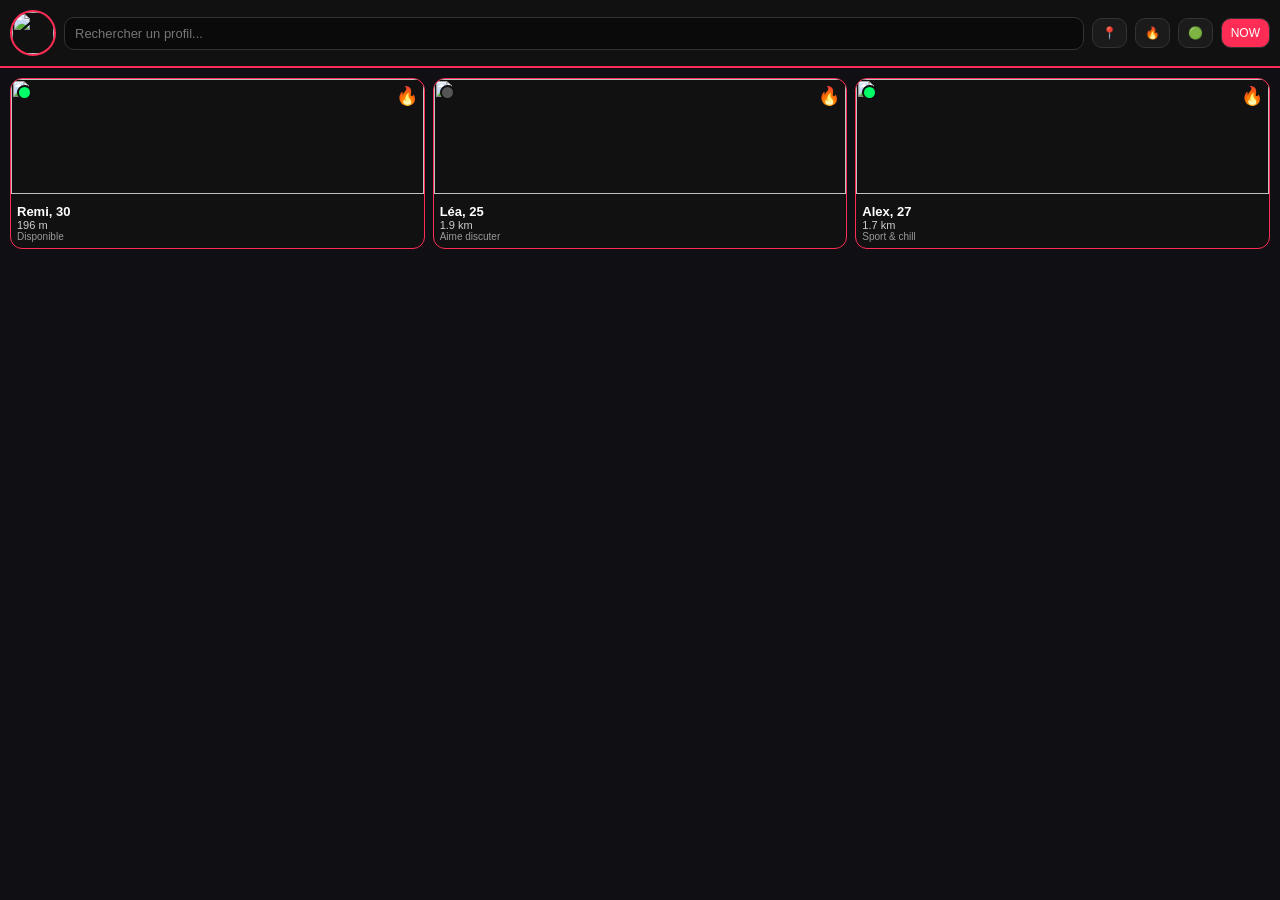
==== index.html @ a5b706a9 "Add files via upload" ====
<!DOCTYPE html>
<html lang="fr">
<head>
<meta charset="UTF-8">
<meta name="viewport" content="width=device-width, initial-scale=1.0">
<title>Profils</title>

<style>
body{
    margin:0;
    font-family:Arial,sans-serif;
    background:#0f0f14;
    color:white;
}

/* 🔥 BANNIÈRE HAUTE */
.top-bar{
    display:flex;
    align-items:center;
    gap:8px;
    padding:10px;
    background:#111;
    border-bottom:2px solid #ff2d55;
    position:sticky;
    top:0;
    z-index:10;
}

/* CERCLE MON PROFIL */
.my-profile{
    width:42px;
    height:42px;
    border-radius:50%;
    border:2px solid #ff2d55;
    object-fit:cover;
    cursor:pointer;
}

/* BARRE DE RECHERCHE */
.search-input{
    flex:1;
    padding:8px 10px;
    border-radius:10px;
    border:1px solid #333;
    background:#0a0a0a;
    color:white;
    outline:none;
    font-size:13px;
}

/* BOUTONS FILTRE */
.filter-btn{
    padding:7px 9px;
    border-radius:10px;
    border:none;
    background:#1b1b1b;
    color:white;
    font-size:12px;
    cursor:pointer;
    border:1px solid #333;
}

.filter-btn.active{
    background:#ff2d55;
    border-color:#ff2d55;
}

/* 3 COLONNES */
.cards-container{
    display:grid;
    grid-template-columns: repeat(3, 1fr);
    gap:8px;
    padding:10px;
}

/* CARTE STYLE APP */
.profile-card{
    position:relative;
    background:#111;
    border-radius:12px;
    overflow:hidden;
    border:1.5px solid #ff2d55;
    cursor:pointer;
}

.profile-card img{
    width:100%;
    height:115px;
    object-fit:cover;
}

/* PASTILLE ONLINE */
.online-dot{
    position:absolute;
    top:6px;
    left:6px;
    width:11px;
    height:11px;
    border-radius:50%;
    border:2px solid #0f0f14;
}

/* BOUTON ABONNÉ */
.subscribe-btn{
    position:absolute;
    top:6px;
    right:6px;
    font-size:18px;
    cursor:pointer;
    user-select:none;
    transition:0.2s;
}

/* Effet glow rouge pour abonnés */
.subscribe-btn.following{
    color:#ff2d55;
    text-shadow: 0 0 12px #ff2d55, 0 0 20px #ff2d55, 0 0 28px #ff2d55;
}

/* INFOS */
.profile-info{
    padding:6px;
}

.profile-name{
    font-size:13px;
    font-weight:bold;
}

.profile-distance{
    font-size:11px;
    color:#cfcfcf;
}

.profile-bio{
    font-size:10px;
    color:#9a9a9a;
}
</style>
</head>

<body>

<div class="top-bar">
    <img src="https://randomuser.me/api/portraits/men/75.jpg" class="my-profile" onclick="editMyProfile()">
    <input type="text" class="search-input" id="searchInput" placeholder="Rechercher un profil...">
    <button class="filter-btn" id="distanceBtn">📍</button>
    <button class="filter-btn" id="subBtn">🔥</button>
    <button class="filter-btn" id="onlineBtn">🟢</button>
    <button class="filter-btn" id="nowBtn" style="background:#ff2d55;">NOW</button>
</div>

<!-- GRILLE PROFILS -->
<div class="cards-container" id="cardsContainer"></div>

<script>
const userLocation = { lat: 43.30, lon: 3.20 };
let showOnlineOnly=false, showSubscribedOnly=false, sortByDistance=false;

const profiles = [
    {id:1,name:"Remi",age:30,bio:"Disponible",photo:"https://randomuser.me/api/portraits/men/32.jpg",lat:43.301,lon:3.198,online:true},
    {id:2,name:"Léa",age:25,bio:"Aime discuter",photo:"https://randomuser.me/api/portraits/women/44.jpg",lat:43.315,lon:3.210,online:false},
    {id:3,name:"Alex",age:27,bio:"Sport & chill",photo:"https://randomuser.me/api/portraits/men/68.jpg",lat:43.289,lon:3.185,online:true}
];

let subscribed = new Set(JSON.parse(localStorage.getItem("subscribed"))||[]);

function calculateDistance(lat1,lon1,lat2,lon2){
    const R=6371;
    const dLat=(lat2-lat1)*Math.PI/180;
    const dLon=(lon2-lon1)*Math.PI/180;
    const a=Math.sin(dLat/2)**2 + Math.cos(lat1*Math.PI/180) * Math.cos(lat2*Math.PI/180) * Math.sin(dLon/2)**2;
    const c=2*Math.atan2(Math.sqrt(a),Math.sqrt(1-a));
    return R*c;
}

function formatDistance(km){
    return km<1?Math.round(km*1000)+" m":km.toFixed(1)+" km";
}

const container=document.getElementById("cardsContainer");
const searchInput=document.getElementById("searchInput");
const onlineBtn=document.getElementById("onlineBtn");
const subBtn=document.getElementById("subBtn");
const distanceBtn=document.getElementById("distanceBtn");
const nowBtn=document.getElementById("nowBtn");

function renderProfiles(){
    container.innerHTML="";
    let filtered=[...profiles];
    const search=searchInput.value.toLowerCase();
    if(search) filtered=filtered.filter(p=>p.name.toLowerCase().includes(search));
    if(showOnlineOnly) filtered=filtered.filter(p=>p.online);
    if(showSubscribedOnly) filtered=filtered.filter(p=>subscribed.has(p.id));
    if(sortByDistance) filtered.sort((a,b)=>calculateDistance(userLocation.lat,userLocation.lon,a.lat,a.lon)-calculateDistance(userLocation.lat,userLocation.lon,b.lat,b.lon));

    filtered.forEach(profile=>{
        const dist=calculateDistance(userLocation.lat,userLocation.lon,profile.lat,profile.lon);
        const card=document.createElement("div");
        card.className="profile-card";
        card.onclick=()=>openProfile(profile);
        const isSubscribed=subscribed.has(profile.id);
        const subIcon="🔥";
        const subClass=isSubscribed?"subscribe-btn following":"subscribe-btn";
        card.innerHTML=`
            <img src="${profile.photo}">
            <div class="online-dot" style="background:${profile.online?'#00ff66':'#555'}"></div>
            <div class="${subClass}" onclick="toggleSubscribe(event,${profile.id})">${subIcon}</div>
            <div class="profile-info">
                <div class="profile-name">${profile.name}, ${profile.age}</div>
                <div class="profile-distance">${formatDistance(dist)}</div>
                <div class="profile-bio">${profile.bio}</div>
            </div>
        `;
        container.appendChild(card);
    });
}

function toggleSubscribe(event,id){
    event.stopPropagation();
    subscribed.has(id)?subscribed.delete(id):subscribed.add(id);
    localStorage.setItem("subscribed",JSON.stringify([...subscribed]));
    renderProfiles();
}

searchInput.addEventListener("input",renderProfiles);
onlineBtn.onclick=()=>{showOnlineOnly=!showOnlineOnly; onlineBtn.classList.toggle("active"); renderProfiles();}
subBtn.onclick=()=>{showSubscribedOnly=!showSubscribedOnly; subBtn.classList.toggle("active"); renderProfiles();}
distanceBtn.onclick=()=>{sortByDistance=!sortByDistance; distanceBtn.classList.toggle("active"); renderProfiles();}

// NOW redirige directement vers now.html
nowBtn.onclick = () => {
    window.location.href = "now.html";
}

// Profils secondaires
function openProfile(profile){
    localStorage.setItem("selectedProfile",JSON.stringify(profile));
    window.location.href="view-profile.html";
}

function editMyProfile(){
    window.location.href="edit-profile.html";
}

renderProfiles();
</script>

</body>
</html>
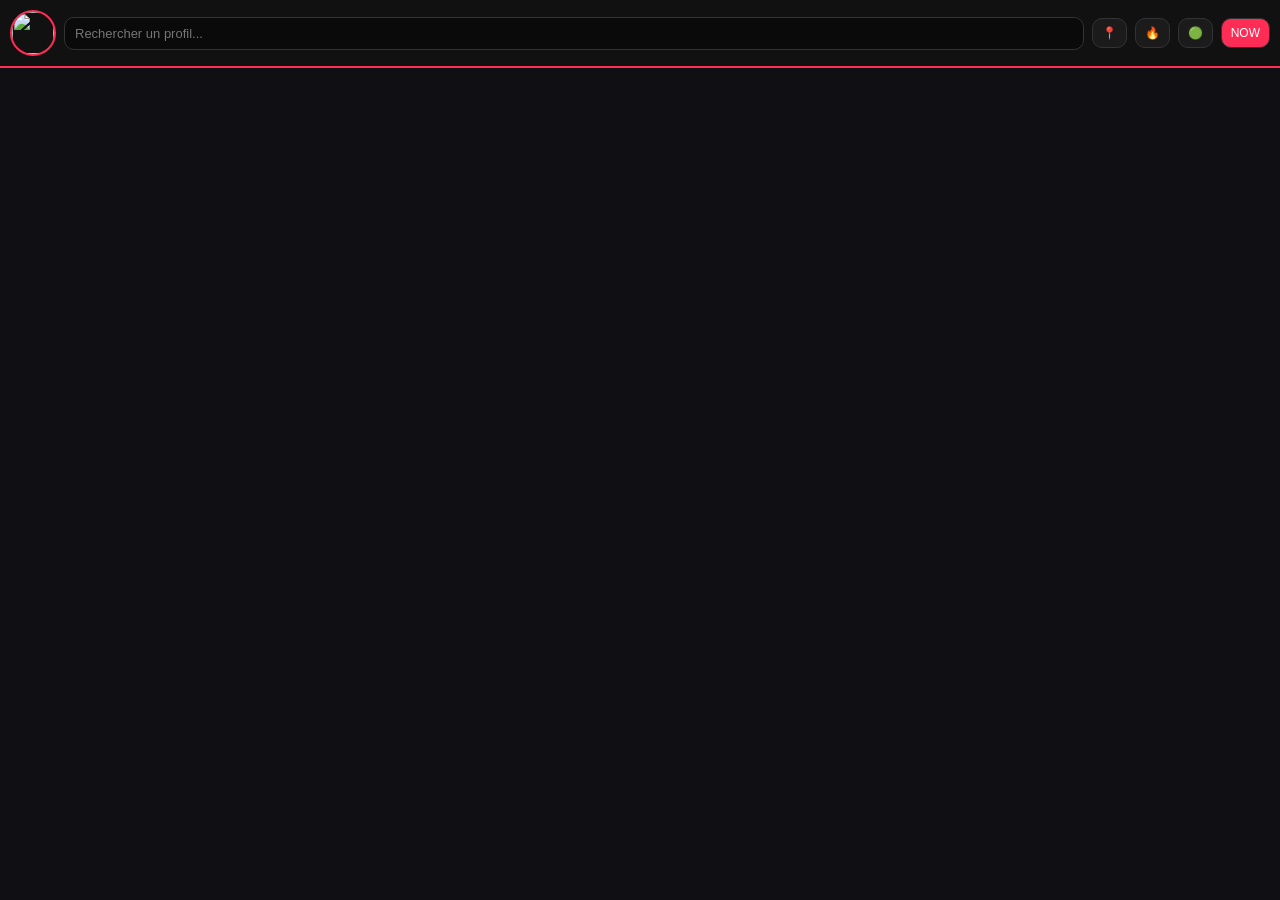
==== commit 12a5cb31: "index.html" ====
--- a/index.html
+++ b/index.html
@@ -137,8 +137,27 @@
     color:#9a9a9a;
 }
 </style>
+
+<!-- Firebase SDKs -->
+<script src="https://www.gstatic.com/firebasejs/9.23.0/firebase-app-compat.js"></script>
+<script src="https://www.gstatic.com/firebasejs/9.23.0/firebase-firestore-compat.js"></script>
+
+<script>
+  // 🔹 Configuration Firebase – remplace par tes infos
+  const firebaseConfig = {
+    apiKey: "TON_API_KEY",
+    authDomain: "TON_PROJET.firebaseapp.com",
+    projectId: "TON_PROJET",
+    storageBucket: "TON_PROJET.appspot.com",
+    messagingSenderId: "TON_ID",
+    appId: "TON_APP_ID"
+  };
+
+  firebase.initializeApp(firebaseConfig);
+  const db = firebase.firestore();
+</script>
+
 </head>
-
 <body>
 
 <div class="top-bar">
@@ -150,7 +169,6 @@
     <button class="filter-btn" id="nowBtn" style="background:#ff2d55;">NOW</button>
 </div>
 
-<!-- GRILLE PROFILS -->
 <div class="cards-container" id="cardsContainer"></div>
 
 <script>
@@ -163,8 +181,16 @@
     {id:3,name:"Alex",age:27,bio:"Sport & chill",photo:"https://randomuser.me/api/portraits/men/68.jpg",lat:43.289,lon:3.185,online:true}
 ];
 
-let subscribed = new Set(JSON.parse(localStorage.getItem("subscribed"))||[]);
-
+let subscribed = new Set();
+
+const container = document.getElementById("cardsContainer");
+const searchInput = document.getElementById("searchInput");
+const onlineBtn = document.getElementById("onlineBtn");
+const subBtn = document.getElementById("subBtn");
+const distanceBtn = document.getElementById("distanceBtn");
+const nowBtn = document.getElementById("nowBtn");
+
+// 🔹 Calcul distance
 function calculateDistance(lat1,lon1,lat2,lon2){
     const R=6371;
     const dLat=(lat2-lat1)*Math.PI/180;
@@ -178,31 +204,31 @@
     return km<1?Math.round(km*1000)+" m":km.toFixed(1)+" km";
 }
 
-const container=document.getElementById("cardsContainer");
-const searchInput=document.getElementById("searchInput");
-const onlineBtn=document.getElementById("onlineBtn");
-const subBtn=document.getElementById("subBtn");
-const distanceBtn=document.getElementById("distanceBtn");
-const nowBtn=document.getElementById("nowBtn");
-
+// 🔹 Récupérer abonnements depuis Firestore
+db.collection("subscriptions").get().then(snapshot => {
+    snapshot.forEach(doc => subscribed.add(parseInt(doc.id)));
+    renderProfiles();
+}).catch(console.error);
+
+// 🔹 Rendu des profils
 function renderProfiles(){
     container.innerHTML="";
-    let filtered=[...profiles];
-    const search=searchInput.value.toLowerCase();
-    if(search) filtered=filtered.filter(p=>p.name.toLowerCase().includes(search));
-    if(showOnlineOnly) filtered=filtered.filter(p=>p.online);
-    if(showSubscribedOnly) filtered=filtered.filter(p=>subscribed.has(p.id));
-    if(sortByDistance) filtered.sort((a,b)=>calculateDistance(userLocation.lat,userLocation.lon,a.lat,a.lon)-calculateDistance(userLocation.lat,userLocation.lon,b.lat,b.lon));
-
-    filtered.forEach(profile=>{
-        const dist=calculateDistance(userLocation.lat,userLocation.lon,profile.lat,profile.lon);
-        const card=document.createElement("div");
-        card.className="profile-card";
-        card.onclick=()=>openProfile(profile);
-        const isSubscribed=subscribed.has(profile.id);
-        const subIcon="🔥";
-        const subClass=isSubscribed?"subscribe-btn following":"subscribe-btn";
-        card.innerHTML=`
+    let filtered = [...profiles];
+    const search = searchInput.value.toLowerCase();
+    if(search) filtered = filtered.filter(p => p.name.toLowerCase().includes(search));
+    if(showOnlineOnly) filtered = filtered.filter(p => p.online);
+    if(showSubscribedOnly) filtered = filtered.filter(p => subscribed.has(p.id));
+    if(sortByDistance) filtered.sort((a,b) => calculateDistance(userLocation.lat,userLocation.lon,a.lat,a.lon)-calculateDistance(userLocation.lat,userLocation.lon,b.lat,b.lon));
+
+    filtered.forEach(profile => {
+        const dist = calculateDistance(userLocation.lat,userLocation.lon,profile.lat,profile.lon);
+        const card = document.createElement("div");
+        card.className = "profile-card";
+        card.onclick = () => openProfile(profile);
+        const isSubscribed = subscribed.has(profile.id);
+        const subIcon = "🔥";
+        const subClass = isSubscribed ? "subscribe-btn following" : "subscribe-btn";
+        card.innerHTML = `
             <img src="${profile.photo}">
             <div class="online-dot" style="background:${profile.online?'#00ff66':'#555'}"></div>
             <div class="${subClass}" onclick="toggleSubscribe(event,${profile.id})">${subIcon}</div>
@@ -216,26 +242,33 @@
     });
 }
 
-function toggleSubscribe(event,id){
+// 🔹 Toggle abonnement vers Firestore
+function toggleSubscribe(event, id){
     event.stopPropagation();
-    subscribed.has(id)?subscribed.delete(id):subscribed.add(id);
-    localStorage.setItem("subscribed",JSON.stringify([...subscribed]));
-    renderProfiles();
-}
-
-searchInput.addEventListener("input",renderProfiles);
-onlineBtn.onclick=()=>{showOnlineOnly=!showOnlineOnly; onlineBtn.classList.toggle("active"); renderProfiles();}
-subBtn.onclick=()=>{showSubscribedOnly=!showSubscribedOnly; subBtn.classList.toggle("active"); renderProfiles();}
-distanceBtn.onclick=()=>{sortByDistance=!sortByDistance; distanceBtn.classList.toggle("active"); renderProfiles();}
-
-// NOW redirige directement vers now.html
-nowBtn.onclick = () => {
-    window.location.href = "now.html";
-}
-
-// Profils secondaires
+    const docRef = db.collection("subscriptions").doc(id.toString());
+    if(subscribed.has(id)){
+        docRef.delete().then(() => {
+            subscribed.delete(id);
+            renderProfiles();
+        }).catch(console.error);
+    } else {
+        docRef.set({subscribed:true}).then(() => {
+            subscribed.add(id);
+            renderProfiles();
+        }).catch(console.error);
+    }
+}
+
+// 🔹 Filtres et NOW
+searchInput.addEventListener("input", renderProfiles);
+onlineBtn.onclick = () => { showOnlineOnly = !showOnlineOnly; onlineBtn.classList.toggle("active"); renderProfiles(); }
+subBtn.onclick = () => { showSubscribedOnly = !showSubscribedOnly; subBtn.classList.toggle("active"); renderProfiles(); }
+distanceBtn.onclick = () => { sortByDistance = !sortByDistance; distanceBtn.classList.toggle("active"); renderProfiles(); }
+nowBtn.onclick = () => { window.location.href = "now.html"; }
+
+// 🔹 Profils secondaires
 function openProfile(profile){
-    localStorage.setItem("selectedProfile",JSON.stringify(profile));
+    localStorage.setItem("selectedProfile", JSON.stringify(profile));
     window.location.href="view-profile.html";
 }
 
@@ -243,8 +276,9 @@
     window.location.href="edit-profile.html";
 }
 
+// 🔹 Premier rendu
 renderProfiles();
 </script>
 
 </body>
-</html>+</html>
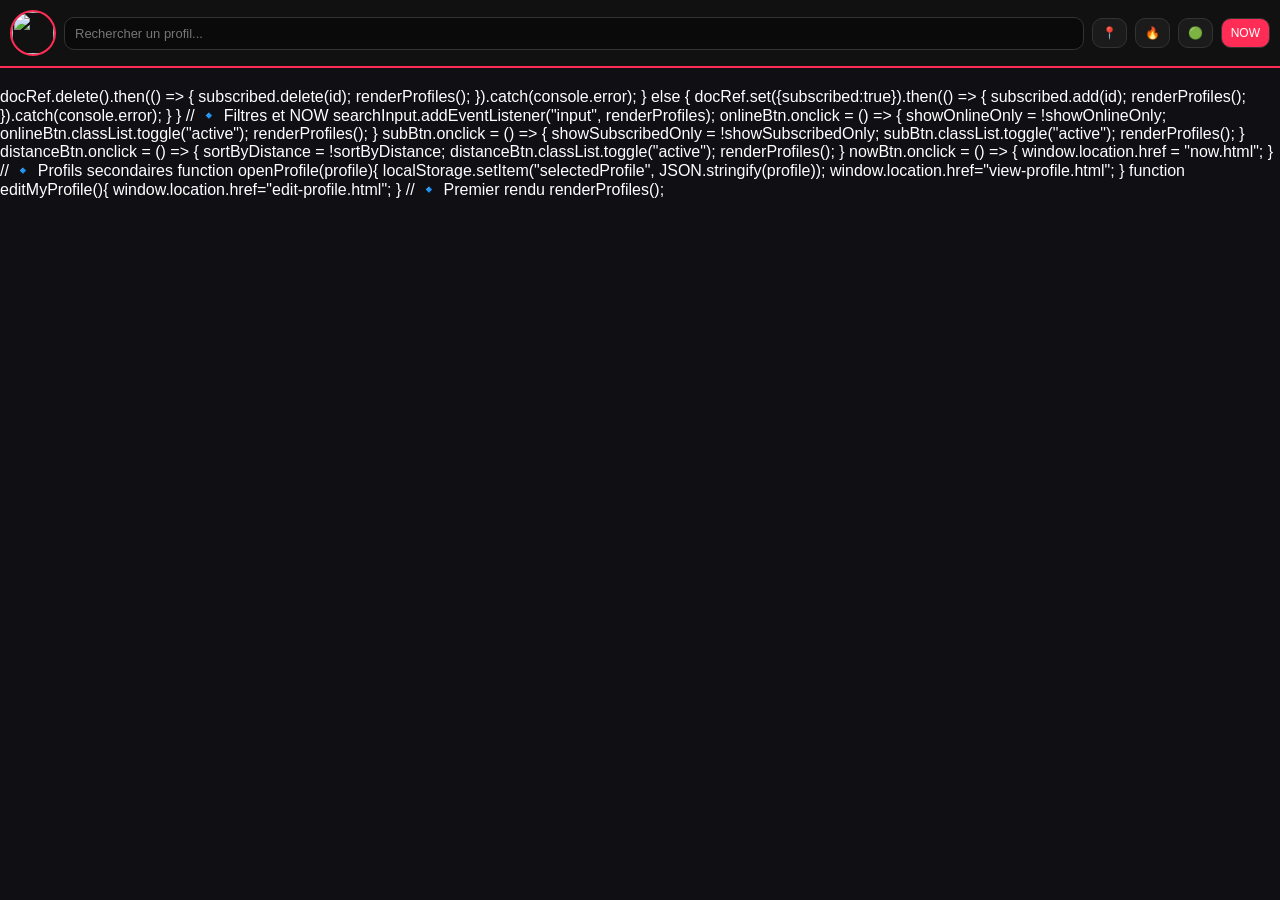
==== commit 4e43deba: "index.html" ====
--- a/index.html
+++ b/index.html
@@ -12,8 +12,6 @@
     background:#0f0f14;
     color:white;
 }
-
-/* 🔥 BANNIÈRE HAUTE */
 .top-bar{
     display:flex;
     align-items:center;
@@ -25,8 +23,6 @@
     top:0;
     z-index:10;
 }
-
-/* CERCLE MON PROFIL */
 .my-profile{
     width:42px;
     height:42px;
@@ -35,8 +31,6 @@
     object-fit:cover;
     cursor:pointer;
 }
-
-/* BARRE DE RECHERCHE */
 .search-input{
     flex:1;
     padding:8px 10px;
@@ -47,8 +41,6 @@
     outline:none;
     font-size:13px;
 }
-
-/* BOUTONS FILTRE */
 .filter-btn{
     padding:7px 9px;
     border-radius:10px;
@@ -59,21 +51,16 @@
     cursor:pointer;
     border:1px solid #333;
 }
-
 .filter-btn.active{
     background:#ff2d55;
     border-color:#ff2d55;
 }
-
-/* 3 COLONNES */
 .cards-container{
     display:grid;
     grid-template-columns: repeat(3, 1fr);
     gap:8px;
     padding:10px;
 }
-
-/* CARTE STYLE APP */
 .profile-card{
     position:relative;
     background:#111;
@@ -82,14 +69,11 @@
     border:1.5px solid #ff2d55;
     cursor:pointer;
 }
-
 .profile-card img{
     width:100%;
     height:115px;
     object-fit:cover;
 }
-
-/* PASTILLE ONLINE */
 .online-dot{
     position:absolute;
     top:6px;
@@ -99,8 +83,6 @@
     border-radius:50%;
     border:2px solid #0f0f14;
 }
-
-/* BOUTON ABONNÉ */
 .subscribe-btn{
     position:absolute;
     top:6px;
@@ -110,52 +92,30 @@
     user-select:none;
     transition:0.2s;
 }
-
-/* Effet glow rouge pour abonnés */
 .subscribe-btn.following{
     color:#ff2d55;
     text-shadow: 0 0 12px #ff2d55, 0 0 20px #ff2d55, 0 0 28px #ff2d55;
 }
-
-/* INFOS */
 .profile-info{
     padding:6px;
 }
-
 .profile-name{
     font-size:13px;
     font-weight:bold;
 }
-
 .profile-distance{
     font-size:11px;
     color:#cfcfcf;
 }
-
 .profile-bio{
     font-size:10px;
     color:#9a9a9a;
 }
 </style>
 
-<!-- Firebase SDKs -->
-<script src="https://www.gstatic.com/firebasejs/9.23.0/firebase-app-compat.js"></script>
-<script src="https://www.gstatic.com/firebasejs/9.23.0/firebase-firestore-compat.js"></script>
-
-<script>
-  // 🔹 Configuration Firebase – remplace par tes infos
-  const firebaseConfig = {
-    apiKey: "TON_API_KEY",
-    authDomain: "TON_PROJET.firebaseapp.com",
-    projectId: "TON_PROJET",
-    storageBucket: "TON_PROJET.appspot.com",
-    messagingSenderId: "TON_ID",
-    appId: "TON_APP_ID"
-  };
-
-  firebase.initializeApp(firebaseConfig);
-  const db = firebase.firestore();
-</script>
+<!-- Firebase -->
+<script src="https://www.gstatic.com/firebasejs/9.23.0/firebase-app.js"></script>
+<script src="https://www.gstatic.com/firebasejs/9.23.0/firebase-firestore.js"></script>
 
 </head>
 <body>
@@ -172,66 +132,69 @@
 <div class="cards-container" id="cardsContainer"></div>
 
 <script>
+/* 🔹 CONFIGURATION FIREBASE 🔹 */
+const firebaseConfig = {
+    apiKey: "TON_API_KEY",
+    authDomain: "TON_PROJECT_ID.firebaseapp.com",
+    projectId: "TON_PROJECT_ID",
+    storageBucket: "TON_PROJECT_ID.appspot.com",
+    messagingSenderId: "TON_SENDER_ID",
+    appId: "TON_APP_ID"
+};
+const app = firebase.initializeApp(firebaseConfig);
+const db = firebase.firestore();
+
+/* 🔹 VARIABLES 🔹 */
 const userLocation = { lat: 43.30, lon: 3.20 };
 let showOnlineOnly=false, showSubscribedOnly=false, sortByDistance=false;
-
-const profiles = [
-    {id:1,name:"Remi",age:30,bio:"Disponible",photo:"https://randomuser.me/api/portraits/men/32.jpg",lat:43.301,lon:3.198,online:true},
-    {id:2,name:"Léa",age:25,bio:"Aime discuter",photo:"https://randomuser.me/api/portraits/women/44.jpg",lat:43.315,lon:3.210,online:false},
-    {id:3,name:"Alex",age:27,bio:"Sport & chill",photo:"https://randomuser.me/api/portraits/men/68.jpg",lat:43.289,lon:3.185,online:true}
-];
-
-let subscribed = new Set();
-
-const container = document.getElementById("cardsContainer");
-const searchInput = document.getElementById("searchInput");
-const onlineBtn = document.getElementById("onlineBtn");
-const subBtn = document.getElementById("subBtn");
-const distanceBtn = document.getElementById("distanceBtn");
-const nowBtn = document.getElementById("nowBtn");
-
-// 🔹 Calcul distance
+let subscribed = new Set(JSON.parse(localStorage.getItem("subscribed"))||[]);
+
+const container=document.getElementById("cardsContainer");
+const searchInput=document.getElementById("searchInput");
+const onlineBtn=document.getElementById("onlineBtn");
+const subBtn=document.getElementById("subBtn");
+const distanceBtn=document.getElementById("distanceBtn");
+const nowBtn=document.getElementById("nowBtn");
+
+/* 🔹 CALCUL DISTANCE 🔹 */
 function calculateDistance(lat1,lon1,lat2,lon2){
     const R=6371;
     const dLat=(lat2-lat1)*Math.PI/180;
     const dLon=(lon2-lon1)*Math.PI/180;
-    const a=Math.sin(dLat/2)**2 + Math.cos(lat1*Math.PI/180) * Math.cos(lat2*Math.PI/180) * Math.sin(dLon/2)**2;
+    const a=Math.sin(dLat/2)**2 + Math.cos(lat1*Math.PI/180)*Math.cos(lat2*Math.PI/180)*Math.sin(dLon/2)**2;
     const c=2*Math.atan2(Math.sqrt(a),Math.sqrt(1-a));
     return R*c;
 }
-
 function formatDistance(km){
     return km<1?Math.round(km*1000)+" m":km.toFixed(1)+" km";
 }
 
-// 🔹 Récupérer abonnements depuis Firestore
-db.collection("subscriptions").get().then(snapshot => {
-    snapshot.forEach(doc => subscribed.add(parseInt(doc.id)));
-    renderProfiles();
-}).catch(console.error);
-
-// 🔹 Rendu des profils
-function renderProfiles(){
+/* 🔹 RENDER PROFILS 🔹 */
+function renderProfiles(profiles){
     container.innerHTML="";
-    let filtered = [...profiles];
-    const search = searchInput.value.toLowerCase();
-    if(search) filtered = filtered.filter(p => p.name.toLowerCase().includes(search));
-    if(showOnlineOnly) filtered = filtered.filter(p => p.online);
-    if(showSubscribedOnly) filtered = filtered.filter(p => subscribed.has(p.id));
-    if(sortByDistance) filtered.sort((a,b) => calculateDistance(userLocation.lat,userLocation.lon,a.lat,a.lon)-calculateDistance(userLocation.lat,userLocation.lon,b.lat,b.lon));
-
-    filtered.forEach(profile => {
+    const search=searchInput.value.toLowerCase();
+    let filtered = profiles.filter(p => {
+        if(search && !p.name.toLowerCase().includes(search)) return false;
+        if(showOnlineOnly && !p.online) return false;
+        if(showSubscribedOnly && !subscribed.has(p.id)) return false;
+        return true;
+    });
+    if(sortByDistance){
+        filtered.sort((a,b)=>calculateDistance(userLocation.lat,userLocation.lon,a.lat,a.lon)-calculateDistance(userLocation.lat,userLocation.lon,b.lat,b.lon));
+    }
+
+    filtered.forEach(profile=>{
         const dist = calculateDistance(userLocation.lat,userLocation.lon,profile.lat,profile.lon);
-        const card = document.createElement("div");
-        card.className = "profile-card";
-        card.onclick = () => openProfile(profile);
-        const isSubscribed = subscribed.has(profile.id);
-        const subIcon = "🔥";
-        const subClass = isSubscribed ? "subscribe-btn following" : "subscribe-btn";
-        card.innerHTML = `
+        const card=document.createElement("div");
+        card.className="profile-card";
+        card.onclick=()=>openProfile(profile);
+        const isSubscribed=subscribed.has(profile.id);
+        const subIcon="🔥";
+        const subClass=isSubscribed?"subscribe-btn following":"subscribe-btn";
+        card.innerHTML=`
             <img src="${profile.photo}">
             <div class="online-dot" style="background:${profile.online?'#00ff66':'#555'}"></div>
-            <div class="${subClass}" onclick="toggleSubscribe(event,${profile.id})">${subIcon}</div>
+            <div class="${subClass}" onclick="toggleSubscribe(event,'${profile.id}')">${subIcon}</div>
             <div class="profile-info">
                 <div class="profile-name">${profile.name}, ${profile.age}</div>
                 <div class="profile-distance">${formatDistance(dist)}</div>
@@ -242,12 +205,50 @@
     });
 }
 
-// 🔹 Toggle abonnement vers Firestore
-function toggleSubscribe(event, id){
+/* 🔹 TOGGLE ABONNEMENT 🔹 */
+function toggleSubscribe(event,id){
     event.stopPropagation();
-    const docRef = db.collection("subscriptions").doc(id.toString());
-    if(subscribed.has(id)){
-        docRef.delete().then(() => {
+    subscribed.has(id)?subscribed.delete(id):subscribed.add(id);
+    localStorage.setItem("subscribed",JSON.stringify([...subscribed]));
+    fetchProfiles(); // recharge depuis Firestore
+}
+
+/* 🔹 FETCH FIRESTORE 🔹 */
+function fetchProfiles(){
+    db.collection("profiles").get()
+    .then(snapshot => {
+        const profiles = [];
+        snapshot.forEach(doc => {
+            profiles.push({ id: doc.id, ...doc.data() });
+        });
+        renderProfiles(profiles);
+    })
+    .catch(err => console.error(err));
+}
+
+/* 🔹 NOW REDIRECT 🔹 */
+nowBtn.onclick = () => window.location.href = "now.html";
+
+/* 🔹 PROFILS SECONDAIRES 🔹 */
+function openProfile(profile){
+    localStorage.setItem("selectedProfile",JSON.stringify(profile));
+    window.location.href="view-profile.html";
+}
+function editMyProfile(){
+    window.location.href="edit-profile.html";
+}
+
+/* 🔹 EVENTS 🔹 */
+searchInput.addEventListener("input",fetchProfiles);
+onlineBtn.onclick=()=>{showOnlineOnly=!showOnlineOnly; onlineBtn.classList.toggle("active"); fetchProfiles();}
+subBtn.onclick=()=>{showSubscribedOnly=!showSubscribedOnly; subBtn.classList.toggle("active"); fetchProfiles();}
+distanceBtn.onclick=()=>{sortByDistance=!sortByDistance; distanceBtn.classList.toggle("active"); fetchProfiles();}
+
+/* 🔹 INITIAL RENDER 🔹 */
+fetchProfiles();
+</script>
+</body>
+</html> docRef.delete().then(() => {
             subscribed.delete(id);
             renderProfiles();
         }).catch(console.error);
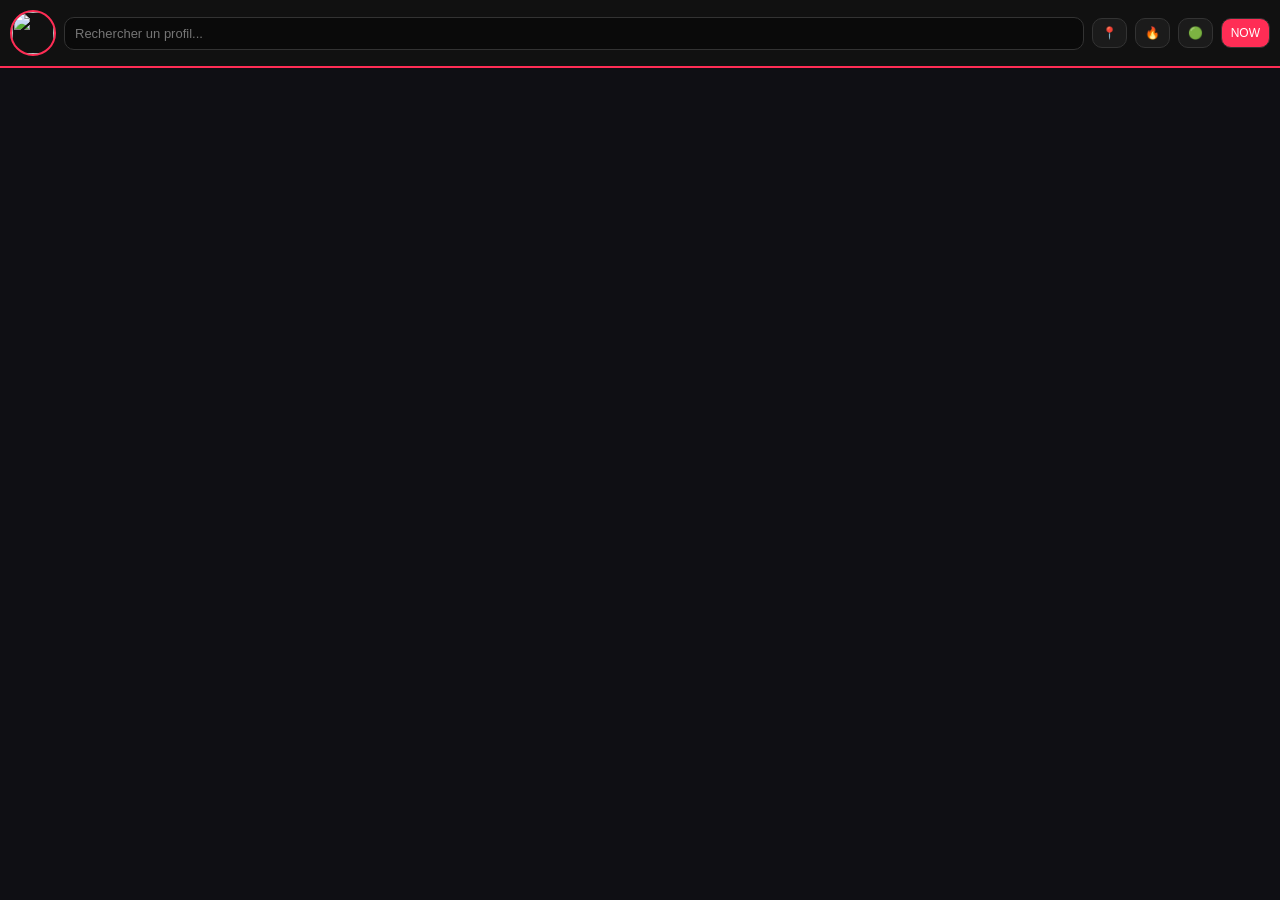
==== commit 4e20b7ad: "index.html" ====
--- a/index.html
+++ b/index.html
@@ -4,281 +4,115 @@
 <meta charset="UTF-8">
 <meta name="viewport" content="width=device-width, initial-scale=1.0">
 <title>Profils</title>
-
 <style>
-body{
-    margin:0;
-    font-family:Arial,sans-serif;
-    background:#0f0f14;
-    color:white;
-}
-.top-bar{
-    display:flex;
-    align-items:center;
-    gap:8px;
-    padding:10px;
-    background:#111;
-    border-bottom:2px solid #ff2d55;
-    position:sticky;
-    top:0;
-    z-index:10;
-}
-.my-profile{
-    width:42px;
-    height:42px;
-    border-radius:50%;
-    border:2px solid #ff2d55;
-    object-fit:cover;
-    cursor:pointer;
-}
-.search-input{
-    flex:1;
-    padding:8px 10px;
-    border-radius:10px;
-    border:1px solid #333;
-    background:#0a0a0a;
-    color:white;
-    outline:none;
-    font-size:13px;
-}
-.filter-btn{
-    padding:7px 9px;
-    border-radius:10px;
-    border:none;
-    background:#1b1b1b;
-    color:white;
-    font-size:12px;
-    cursor:pointer;
-    border:1px solid #333;
-}
-.filter-btn.active{
-    background:#ff2d55;
-    border-color:#ff2d55;
-}
-.cards-container{
-    display:grid;
-    grid-template-columns: repeat(3, 1fr);
-    gap:8px;
-    padding:10px;
-}
-.profile-card{
-    position:relative;
-    background:#111;
-    border-radius:12px;
-    overflow:hidden;
-    border:1.5px solid #ff2d55;
-    cursor:pointer;
-}
-.profile-card img{
-    width:100%;
-    height:115px;
-    object-fit:cover;
-}
-.online-dot{
-    position:absolute;
-    top:6px;
-    left:6px;
-    width:11px;
-    height:11px;
-    border-radius:50%;
-    border:2px solid #0f0f14;
-}
-.subscribe-btn{
-    position:absolute;
-    top:6px;
-    right:6px;
-    font-size:18px;
-    cursor:pointer;
-    user-select:none;
-    transition:0.2s;
-}
-.subscribe-btn.following{
-    color:#ff2d55;
-    text-shadow: 0 0 12px #ff2d55, 0 0 20px #ff2d55, 0 0 28px #ff2d55;
-}
-.profile-info{
-    padding:6px;
-}
-.profile-name{
-    font-size:13px;
-    font-weight:bold;
-}
-.profile-distance{
-    font-size:11px;
-    color:#cfcfcf;
-}
-.profile-bio{
-    font-size:10px;
-    color:#9a9a9a;
-}
+body{margin:0;font-family:Arial,sans-serif;background:#0f0f14;color:white;}
+.top-bar{display:flex;align-items:center;gap:8px;padding:10px;background:#111;border-bottom:2px solid #ff2d55;position:sticky;top:0;z-index:10;}
+.my-profile{width:42px;height:42px;border-radius:50%;border:2px solid #ff2d55;object-fit:cover;cursor:pointer;}
+.search-input{flex:1;padding:8px 10px;border-radius:10px;border:1px solid #333;background:#0a0a0a;color:white;outline:none;font-size:13px;}
+.filter-btn{padding:7px 9px;border-radius:10px;border:none;background:#1b1b1b;color:white;font-size:12px;cursor:pointer;border:1px solid #333;}
+.filter-btn.active{background:#ff2d55;border-color:#ff2d55;}
+.cards-container{display:grid;grid-template-columns:repeat(3,1fr);gap:8px;padding:10px;}
+.profile-card{position:relative;background:#111;border-radius:12px;overflow:hidden;border:1.5px solid #ff2d55;cursor:pointer;}
+.profile-card img{width:100%;height:115px;object-fit:cover;}
+.online-dot{position:absolute;top:6px;left:6px;width:11px;height:11px;border-radius:50%;border:2px solid #0f0f14;}
+.profile-info{padding:6px;}
+.profile-name{font-size:13px;font-weight:bold;}
+.profile-distance{font-size:11px;color:#cfcfcf;}
+.profile-bio{font-size:10px;color:#9a9a9a;}
 </style>
-
-<!-- Firebase -->
-<script src="https://www.gstatic.com/firebasejs/9.23.0/firebase-app.js"></script>
-<script src="https://www.gstatic.com/firebasejs/9.23.0/firebase-firestore.js"></script>
-
 </head>
 <body>
 
 <div class="top-bar">
-    <img src="https://randomuser.me/api/portraits/men/75.jpg" class="my-profile" onclick="editMyProfile()">
-    <input type="text" class="search-input" id="searchInput" placeholder="Rechercher un profil...">
-    <button class="filter-btn" id="distanceBtn">📍</button>
-    <button class="filter-btn" id="subBtn">🔥</button>
-    <button class="filter-btn" id="onlineBtn">🟢</button>
-    <button class="filter-btn" id="nowBtn" style="background:#ff2d55;">NOW</button>
+  <img src="https://randomuser.me/api/portraits/men/75.jpg" class="my-profile" onclick="editMyProfile()">
+  <input type="text" class="search-input" id="searchInput" placeholder="Rechercher un profil...">
+  <button class="filter-btn" id="distanceBtn">📍</button>
+  <button class="filter-btn" id="subBtn">🔥</button>
+  <button class="filter-btn" id="onlineBtn">🟢</button>
+  <button class="filter-btn" id="nowBtn" style="background:#ff2d55;">NOW</button>
 </div>
 
 <div class="cards-container" id="cardsContainer"></div>
 
-<script>
-/* 🔹 CONFIGURATION FIREBASE 🔹 */
+<!-- Firebase -->
+<script type="module">
+import { initializeApp } from "https://www.gstatic.com/firebasejs/10.6.1/firebase-app.js";
+import { getFirestore, collection, getDocs } from "https://www.gstatic.com/firebasejs/10.6.1/firebase-firestore.js";
+
+// 🔹 Config Firebase (remplace par ta config)
 const firebaseConfig = {
-    apiKey: "TON_API_KEY",
-    authDomain: "TON_PROJECT_ID.firebaseapp.com",
-    projectId: "TON_PROJECT_ID",
-    storageBucket: "TON_PROJECT_ID.appspot.com",
-    messagingSenderId: "TON_SENDER_ID",
-    appId: "TON_APP_ID"
+  apiKey: "API_KEY",
+  authDomain: "PROJECT_ID.firebaseapp.com",
+  projectId: "PROJECT_ID",
+  storageBucket: "PROJECT_ID.appspot.com",
+  messagingSenderId: "SENDER_ID",
+  appId: "APP_ID"
 };
-const app = firebase.initializeApp(firebaseConfig);
-const db = firebase.firestore();
 
-/* 🔹 VARIABLES 🔹 */
-const userLocation = { lat: 43.30, lon: 3.20 };
-let showOnlineOnly=false, showSubscribedOnly=false, sortByDistance=false;
-let subscribed = new Set(JSON.parse(localStorage.getItem("subscribed"))||[]);
+const app = initializeApp(firebaseConfig);
+const db = getFirestore(app);
 
-const container=document.getElementById("cardsContainer");
-const searchInput=document.getElementById("searchInput");
-const onlineBtn=document.getElementById("onlineBtn");
-const subBtn=document.getElementById("subBtn");
-const distanceBtn=document.getElementById("distanceBtn");
-const nowBtn=document.getElementById("nowBtn");
+// 🔹 Sélection du container
+const container = document.getElementById("cardsContainer");
+const searchInput = document.getElementById("searchInput");
 
-/* 🔹 CALCUL DISTANCE 🔹 */
-function calculateDistance(lat1,lon1,lat2,lon2){
-    const R=6371;
-    const dLat=(lat2-lat1)*Math.PI/180;
-    const dLon=(lon2-lon1)*Math.PI/180;
-    const a=Math.sin(dLat/2)**2 + Math.cos(lat1*Math.PI/180)*Math.cos(lat2*Math.PI/180)*Math.sin(dLon/2)**2;
-    const c=2*Math.atan2(Math.sqrt(a),Math.sqrt(1-a));
-    return R*c;
-}
-function formatDistance(km){
-    return km<1?Math.round(km*1000)+" m":km.toFixed(1)+" km";
+// 🔹 Récupérer profils depuis Firestore
+let profiles = [];
+async function fetchProfiles() {
+  const querySnapshot = await getDocs(collection(db, "profiles"));
+  profiles = querySnapshot.docs.map(doc => ({id: doc.id, ...doc.data()}));
+  renderProfiles();
 }
 
-/* 🔹 RENDER PROFILS 🔹 */
-function renderProfiles(profiles){
-    container.innerHTML="";
-    const search=searchInput.value.toLowerCase();
-    let filtered = profiles.filter(p => {
-        if(search && !p.name.toLowerCase().includes(search)) return false;
-        if(showOnlineOnly && !p.online) return false;
-        if(showSubscribedOnly && !subscribed.has(p.id)) return false;
-        return true;
-    });
-    if(sortByDistance){
-        filtered.sort((a,b)=>calculateDistance(userLocation.lat,userLocation.lon,a.lat,a.lon)-calculateDistance(userLocation.lat,userLocation.lon,b.lat,b.lon));
-    }
+// 🔹 Fonction distance (optionnelle)
+function calculateDistance(lat1, lon1, lat2, lon2){
+  const R=6371;
+  const dLat=(lat2-lat1)*Math.PI/180;
+  const dLon=(lon2-lon1)*Math.PI/180;
+  const a=Math.sin(dLat/2)**2 + Math.cos(lat1*Math.PI/180)*Math.cos(lat2*Math.PI/180)*Math.sin(dLon/2)**2;
+  const c=2*Math.atan2(Math.sqrt(a),Math.sqrt(1-a));
+  return R*c;
+}
 
-    filtered.forEach(profile=>{
-        const dist = calculateDistance(userLocation.lat,userLocation.lon,profile.lat,profile.lon);
-        const card=document.createElement("div");
-        card.className="profile-card";
-        card.onclick=()=>openProfile(profile);
-        const isSubscribed=subscribed.has(profile.id);
-        const subIcon="🔥";
-        const subClass=isSubscribed?"subscribe-btn following":"subscribe-btn";
-        card.innerHTML=`
-            <img src="${profile.photo}">
-            <div class="online-dot" style="background:${profile.online?'#00ff66':'#555'}"></div>
-            <div class="${subClass}" onclick="toggleSubscribe(event,'${profile.id}')">${subIcon}</div>
-            <div class="profile-info">
-                <div class="profile-name">${profile.name}, ${profile.age}</div>
-                <div class="profile-distance">${formatDistance(dist)}</div>
-                <div class="profile-bio">${profile.bio}</div>
-            </div>
-        `;
-        container.appendChild(card);
+function formatDistance(km){
+  return km<1?Math.round(km*1000)+" m":km.toFixed(1)+" km";
+}
+
+// 🔹 Rendu profils
+function renderProfiles(){
+  container.innerHTML="";
+  const search = searchInput.value.toLowerCase();
+  profiles.filter(p => !search || p.name.toLowerCase().includes(search))
+    .forEach(profile => {
+      const card = document.createElement("div");
+      card.className = "profile-card";
+      card.onclick = () => openProfile(profile);
+      card.innerHTML = `
+        <img src="${profile.photo}">
+        <div class="online-dot" style="background:${profile.online?'#00ff66':'#555'}"></div>
+        <div class="profile-info">
+          <div class="profile-name">${profile.name}, ${profile.age}</div>
+          <div class="profile-bio">${profile.bio}</div>
+        </div>
+      `;
+      container.appendChild(card);
     });
 }
 
-/* 🔹 TOGGLE ABONNEMENT 🔹 */
-function toggleSubscribe(event,id){
-    event.stopPropagation();
-    subscribed.has(id)?subscribed.delete(id):subscribed.add(id);
-    localStorage.setItem("subscribed",JSON.stringify([...subscribed]));
-    fetchProfiles(); // recharge depuis Firestore
-}
-
-/* 🔹 FETCH FIRESTORE 🔹 */
-function fetchProfiles(){
-    db.collection("profiles").get()
-    .then(snapshot => {
-        const profiles = [];
-        snapshot.forEach(doc => {
-            profiles.push({ id: doc.id, ...doc.data() });
-        });
-        renderProfiles(profiles);
-    })
-    .catch(err => console.error(err));
-}
-
-/* 🔹 NOW REDIRECT 🔹 */
-nowBtn.onclick = () => window.location.href = "now.html";
-
-/* 🔹 PROFILS SECONDAIRES 🔹 */
-function openProfile(profile){
-    localStorage.setItem("selectedProfile",JSON.stringify(profile));
-    window.location.href="view-profile.html";
-}
-function editMyProfile(){
-    window.location.href="edit-profile.html";
-}
-
-/* 🔹 EVENTS 🔹 */
-searchInput.addEventListener("input",fetchProfiles);
-onlineBtn.onclick=()=>{showOnlineOnly=!showOnlineOnly; onlineBtn.classList.toggle("active"); fetchProfiles();}
-subBtn.onclick=()=>{showSubscribedOnly=!showSubscribedOnly; subBtn.classList.toggle("active"); fetchProfiles();}
-distanceBtn.onclick=()=>{sortByDistance=!sortByDistance; distanceBtn.classList.toggle("active"); fetchProfiles();}
-
-/* 🔹 INITIAL RENDER 🔹 */
-fetchProfiles();
-</script>
-</body>
-</html> docRef.delete().then(() => {
-            subscribed.delete(id);
-            renderProfiles();
-        }).catch(console.error);
-    } else {
-        docRef.set({subscribed:true}).then(() => {
-            subscribed.add(id);
-            renderProfiles();
-        }).catch(console.error);
-    }
-}
-
-// 🔹 Filtres et NOW
-searchInput.addEventListener("input", renderProfiles);
-onlineBtn.onclick = () => { showOnlineOnly = !showOnlineOnly; onlineBtn.classList.toggle("active"); renderProfiles(); }
-subBtn.onclick = () => { showSubscribedOnly = !showSubscribedOnly; subBtn.classList.toggle("active"); renderProfiles(); }
-distanceBtn.onclick = () => { sortByDistance = !sortByDistance; distanceBtn.classList.toggle("active"); renderProfiles(); }
-nowBtn.onclick = () => { window.location.href = "now.html"; }
-
 // 🔹 Profils secondaires
 function openProfile(profile){
-    localStorage.setItem("selectedProfile", JSON.stringify(profile));
-    window.location.href="view-profile.html";
+  localStorage.setItem("selectedProfile", JSON.stringify(profile));
+  window.location.href = "view-profile.html";
 }
 
 function editMyProfile(){
-    window.location.href="edit-profile.html";
+  window.location.href="edit-profile.html";
 }
 
-// 🔹 Premier rendu
-renderProfiles();
+searchInput.addEventListener("input", renderProfiles);
+
+// 🔹 Charger profils
+fetchProfiles();
 </script>
 
 </body>
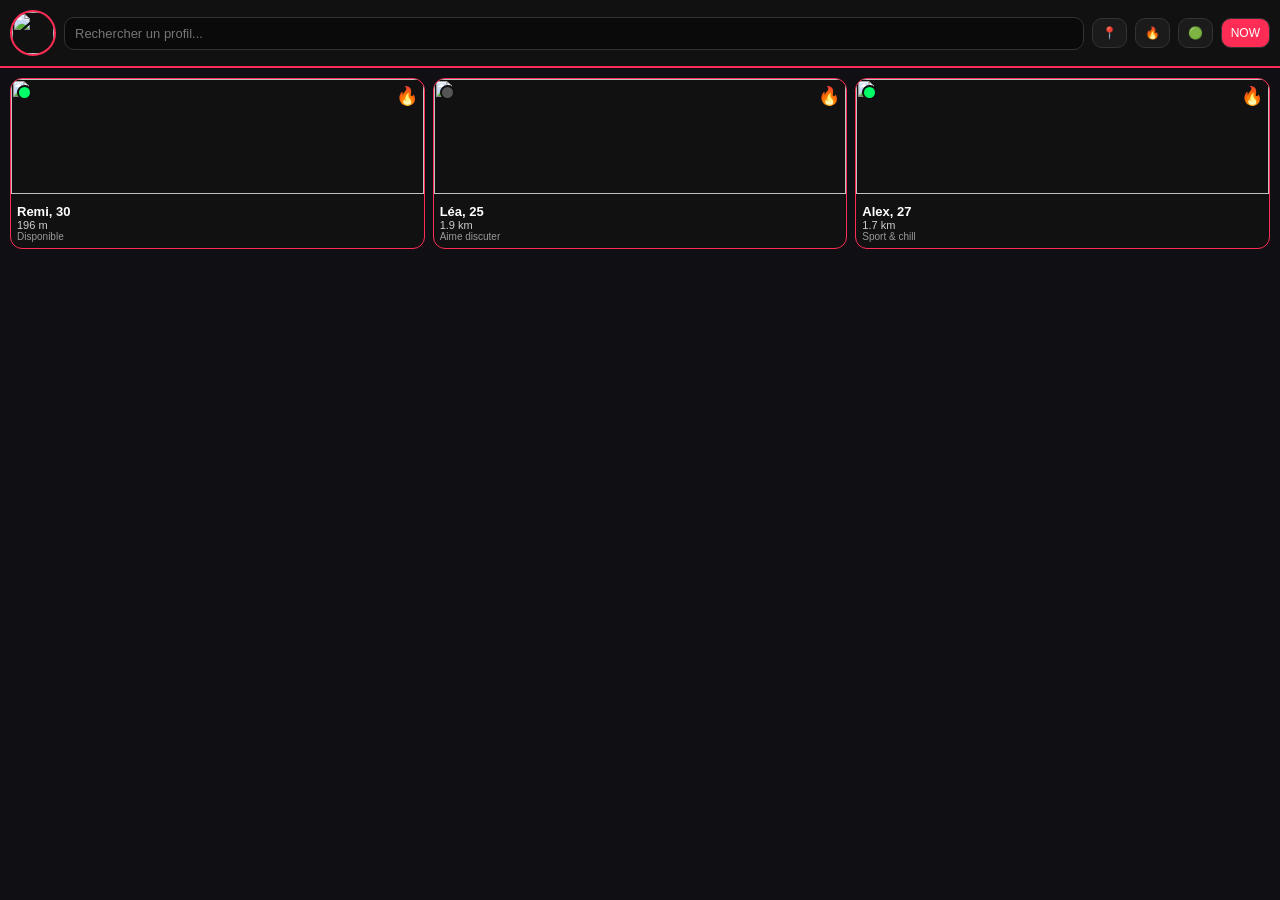
==== commit 0201507b: "index.html" ====
--- a/index.html
+++ b/index.html
@@ -4,115 +4,246 @@
 <meta charset="UTF-8">
 <meta name="viewport" content="width=device-width, initial-scale=1.0">
 <title>Profils</title>
+
 <style>
-body{margin:0;font-family:Arial,sans-serif;background:#0f0f14;color:white;}
-.top-bar{display:flex;align-items:center;gap:8px;padding:10px;background:#111;border-bottom:2px solid #ff2d55;position:sticky;top:0;z-index:10;}
-.my-profile{width:42px;height:42px;border-radius:50%;border:2px solid #ff2d55;object-fit:cover;cursor:pointer;}
-.search-input{flex:1;padding:8px 10px;border-radius:10px;border:1px solid #333;background:#0a0a0a;color:white;outline:none;font-size:13px;}
-.filter-btn{padding:7px 9px;border-radius:10px;border:none;background:#1b1b1b;color:white;font-size:12px;cursor:pointer;border:1px solid #333;}
-.filter-btn.active{background:#ff2d55;border-color:#ff2d55;}
-.cards-container{display:grid;grid-template-columns:repeat(3,1fr);gap:8px;padding:10px;}
-.profile-card{position:relative;background:#111;border-radius:12px;overflow:hidden;border:1.5px solid #ff2d55;cursor:pointer;}
-.profile-card img{width:100%;height:115px;object-fit:cover;}
-.online-dot{position:absolute;top:6px;left:6px;width:11px;height:11px;border-radius:50%;border:2px solid #0f0f14;}
-.profile-info{padding:6px;}
-.profile-name{font-size:13px;font-weight:bold;}
-.profile-distance{font-size:11px;color:#cfcfcf;}
-.profile-bio{font-size:10px;color:#9a9a9a;}
+body{
+    margin:0;
+    font-family:Arial,sans-serif;
+    background:#0f0f14;
+    color:white;
+}
+
+/* 🔥 BANNIÈRE HAUTE */
+.top-bar{
+    display:flex;
+    align-items:center;
+    gap:8px;
+    padding:10px;
+    background:#111;
+    border-bottom:2px solid #ff2d55;
+    position:sticky;
+    top:0;
+    z-index:10;
+}
+
+/* CERCLE MON PROFIL */
+.my-profile{
+    width:42px;
+    height:42px;
+    border-radius:50%;
+    border:2px solid #ff2d55;
+    object-fit:cover;
+    cursor:pointer;
+}
+
+/* BARRE DE RECHERCHE */
+.search-input{
+    flex:1;
+    padding:8px 10px;
+    border-radius:10px;
+    border:1px solid #333;
+    background:#0a0a0a;
+    color:white;
+    outline:none;
+    font-size:13px;
+}
+
+/* BOUTONS FILTRE */
+.filter-btn{
+    padding:7px 9px;
+    border-radius:10px;
+    border:none;
+    background:#1b1b1b;
+    color:white;
+    font-size:12px;
+    cursor:pointer;
+    border:1px solid #333;
+}
+
+.filter-btn.active{
+    background:#ff2d55;
+    border-color:#ff2d55;
+}
+
+/* 3 COLONNES */
+.cards-container{
+    display:grid;
+    grid-template-columns: repeat(3, 1fr);
+    gap:8px;
+    padding:10px;
+}
+
+/* CARTE STYLE APP */
+.profile-card{
+    position:relative;
+    background:#111;
+    border-radius:12px;
+    overflow:hidden;
+    border:1.5px solid #ff2d55;
+    cursor:pointer;
+}
+
+.profile-card img{
+    width:100%;
+    height:115px;
+    object-fit:cover;
+}
+
+/* PASTILLE ONLINE */
+.online-dot{
+    position:absolute;
+    top:6px;
+    left:6px;
+    width:11px;
+    height:11px;
+    border-radius:50%;
+    border:2px solid #0f0f14;
+}
+
+/* BOUTON ABONNÉ */
+.subscribe-btn{
+    position:absolute;
+    top:6px;
+    right:6px;
+    font-size:18px;
+    cursor:pointer;
+    user-select:none;
+    transition:0.2s;
+}
+
+/* Effet glow rouge pour abonnés */
+.subscribe-btn.following{
+    color:#ff2d55;
+    text-shadow: 0 0 12px #ff2d55, 0 0 20px #ff2d55, 0 0 28px #ff2d55;
+}
+
+/* INFOS */
+.profile-info{
+    padding:6px;
+}
+
+.profile-name{
+    font-size:13px;
+    font-weight:bold;
+}
+
+.profile-distance{
+    font-size:11px;
+    color:#cfcfcf;
+}
+
+.profile-bio{
+    font-size:10px;
+    color:#9a9a9a;
+}
 </style>
 </head>
+
 <body>
 
 <div class="top-bar">
-  <img src="https://randomuser.me/api/portraits/men/75.jpg" class="my-profile" onclick="editMyProfile()">
-  <input type="text" class="search-input" id="searchInput" placeholder="Rechercher un profil...">
-  <button class="filter-btn" id="distanceBtn">📍</button>
-  <button class="filter-btn" id="subBtn">🔥</button>
-  <button class="filter-btn" id="onlineBtn">🟢</button>
-  <button class="filter-btn" id="nowBtn" style="background:#ff2d55;">NOW</button>
+    <img src="https://randomuser.me/api/portraits/men/75.jpg" class="my-profile" onclick="editMyProfile()">
+    <input type="text" class="search-input" id="searchInput" placeholder="Rechercher un profil...">
+    <button class="filter-btn" id="distanceBtn">📍</button>
+    <button class="filter-btn" id="subBtn">🔥</button>
+    <button class="filter-btn" id="onlineBtn">🟢</button>
+    <button class="filter-btn" id="nowBtn" style="background:#ff2d55;">NOW</button>
 </div>
 
+<!-- GRILLE PROFILS -->
 <div class="cards-container" id="cardsContainer"></div>
 
-<!-- Firebase -->
-<script type="module">
-import { initializeApp } from "https://www.gstatic.com/firebasejs/10.6.1/firebase-app.js";
-import { getFirestore, collection, getDocs } from "https://www.gstatic.com/firebasejs/10.6.1/firebase-firestore.js";
-
-// 🔹 Config Firebase (remplace par ta config)
-const firebaseConfig = {
-  apiKey: "API_KEY",
-  authDomain: "PROJECT_ID.firebaseapp.com",
-  projectId: "PROJECT_ID",
-  storageBucket: "PROJECT_ID.appspot.com",
-  messagingSenderId: "SENDER_ID",
-  appId: "APP_ID"
-};
-
-const app = initializeApp(firebaseConfig);
-const db = getFirestore(app);
-
-// 🔹 Sélection du container
-const container = document.getElementById("cardsContainer");
-const searchInput = document.getElementById("searchInput");
-
-// 🔹 Récupérer profils depuis Firestore
-let profiles = [];
-async function fetchProfiles() {
-  const querySnapshot = await getDocs(collection(db, "profiles"));
-  profiles = querySnapshot.docs.map(doc => ({id: doc.id, ...doc.data()}));
-  renderProfiles();
-}
-
-// 🔹 Fonction distance (optionnelle)
-function calculateDistance(lat1, lon1, lat2, lon2){
-  const R=6371;
-  const dLat=(lat2-lat1)*Math.PI/180;
-  const dLon=(lon2-lon1)*Math.PI/180;
-  const a=Math.sin(dLat/2)**2 + Math.cos(lat1*Math.PI/180)*Math.cos(lat2*Math.PI/180)*Math.sin(dLon/2)**2;
-  const c=2*Math.atan2(Math.sqrt(a),Math.sqrt(1-a));
-  return R*c;
+<script>
+const userLocation = { lat: 43.30, lon: 3.20 };
+let showOnlineOnly=false, showSubscribedOnly=false, sortByDistance=false;
+
+const profiles = [
+    {id:1,name:"Remi",age:30,bio:"Disponible",photo:"https://randomuser.me/api/portraits/men/32.jpg",lat:43.301,lon:3.198,online:true},
+    {id:2,name:"Léa",age:25,bio:"Aime discuter",photo:"https://randomuser.me/api/portraits/women/44.jpg",lat:43.315,lon:3.210,online:false},
+    {id:3,name:"Alex",age:27,bio:"Sport & chill",photo:"https://randomuser.me/api/portraits/men/68.jpg",lat:43.289,lon:3.185,online:true}
+];
+
+let subscribed = new Set(JSON.parse(localStorage.getItem("subscribed"))||[]);
+
+function calculateDistance(lat1,lon1,lat2,lon2){
+    const R=6371;
+    const dLat=(lat2-lat1)*Math.PI/180;
+    const dLon=(lon2-lon1)*Math.PI/180;
+    const a=Math.sin(dLat/2)**2 + Math.cos(lat1*Math.PI/180) * Math.cos(lat2*Math.PI/180) * Math.sin(dLon/2)**2;
+    const c=2*Math.atan2(Math.sqrt(a),Math.sqrt(1-a));
+    return R*c;
 }
 
 function formatDistance(km){
-  return km<1?Math.round(km*1000)+" m":km.toFixed(1)+" km";
-}
-
-// 🔹 Rendu profils
+    return km<1?Math.round(km*1000)+" m":km.toFixed(1)+" km";
+}
+
+const container=document.getElementById("cardsContainer");
+const searchInput=document.getElementById("searchInput");
+const onlineBtn=document.getElementById("onlineBtn");
+const subBtn=document.getElementById("subBtn");
+const distanceBtn=document.getElementById("distanceBtn");
+const nowBtn=document.getElementById("nowBtn");
+
 function renderProfiles(){
-  container.innerHTML="";
-  const search = searchInput.value.toLowerCase();
-  profiles.filter(p => !search || p.name.toLowerCase().includes(search))
-    .forEach(profile => {
-      const card = document.createElement("div");
-      card.className = "profile-card";
-      card.onclick = () => openProfile(profile);
-      card.innerHTML = `
-        <img src="${profile.photo}">
-        <div class="online-dot" style="background:${profile.online?'#00ff66':'#555'}"></div>
-        <div class="profile-info">
-          <div class="profile-name">${profile.name}, ${profile.age}</div>
-          <div class="profile-bio">${profile.bio}</div>
-        </div>
-      `;
-      container.appendChild(card);
+    container.innerHTML="";
+    let filtered=[...profiles];
+    const search=searchInput.value.toLowerCase();
+    if(search) filtered=filtered.filter(p=>p.name.toLowerCase().includes(search));
+    if(showOnlineOnly) filtered=filtered.filter(p=>p.online);
+    if(showSubscribedOnly) filtered=filtered.filter(p=>subscribed.has(p.id));
+    if(sortByDistance) filtered.sort((a,b)=>calculateDistance(userLocation.lat,userLocation.lon,a.lat,a.lon)-calculateDistance(userLocation.lat,userLocation.lon,b.lat,b.lon));
+
+    filtered.forEach(profile=>{
+        const dist=calculateDistance(userLocation.lat,userLocation.lon,profile.lat,profile.lon);
+        const card=document.createElement("div");
+        card.className="profile-card";
+        card.onclick=()=>openProfile(profile);
+        const isSubscribed=subscribed.has(profile.id);
+        const subIcon="🔥";
+        const subClass=isSubscribed?"subscribe-btn following":"subscribe-btn";
+        card.innerHTML=`
+            <img src="${profile.photo}">
+            <div class="online-dot" style="background:${profile.online?'#00ff66':'#555'}"></div>
+            <div class="${subClass}" onclick="toggleSubscribe(event,${profile.id})">${subIcon}</div>
+            <div class="profile-info">
+                <div class="profile-name">${profile.name}, ${profile.age}</div>
+                <div class="profile-distance">${formatDistance(dist)}</div>
+                <div class="profile-bio">${profile.bio}</div>
+            </div>
+        `;
+        container.appendChild(card);
     });
 }
 
-// 🔹 Profils secondaires
+function toggleSubscribe(event,id){
+    event.stopPropagation();
+    subscribed.has(id)?subscribed.delete(id):subscribed.add(id);
+    localStorage.setItem("subscribed",JSON.stringify([...subscribed]));
+    renderProfiles();
+}
+
+searchInput.addEventListener("input",renderProfiles);
+onlineBtn.onclick=()=>{showOnlineOnly=!showOnlineOnly; onlineBtn.classList.toggle("active"); renderProfiles();}
+subBtn.onclick=()=>{showSubscribedOnly=!showSubscribedOnly; subBtn.classList.toggle("active"); renderProfiles();}
+distanceBtn.onclick=()=>{sortByDistance=!sortByDistance; distanceBtn.classList.toggle("active"); renderProfiles();}
+
+// NOW redirige directement vers now.html
+nowBtn.onclick = () => {
+    window.location.href = "now.html";
+}
+
+// Profils secondaires
 function openProfile(profile){
-  localStorage.setItem("selectedProfile", JSON.stringify(profile));
-  window.location.href = "view-profile.html";
+    localStorage.setItem("selectedProfile",JSON.stringify(profile));
+    window.location.href="view-profile.html";
 }
 
 function editMyProfile(){
-  window.location.href="edit-profile.html";
-}
-
-searchInput.addEventListener("input", renderProfiles);
-
-// 🔹 Charger profils
-fetchProfiles();
+    window.location.href="edit-profile.html";
+}
+
+renderProfiles();
 </script>
 
 </body>
